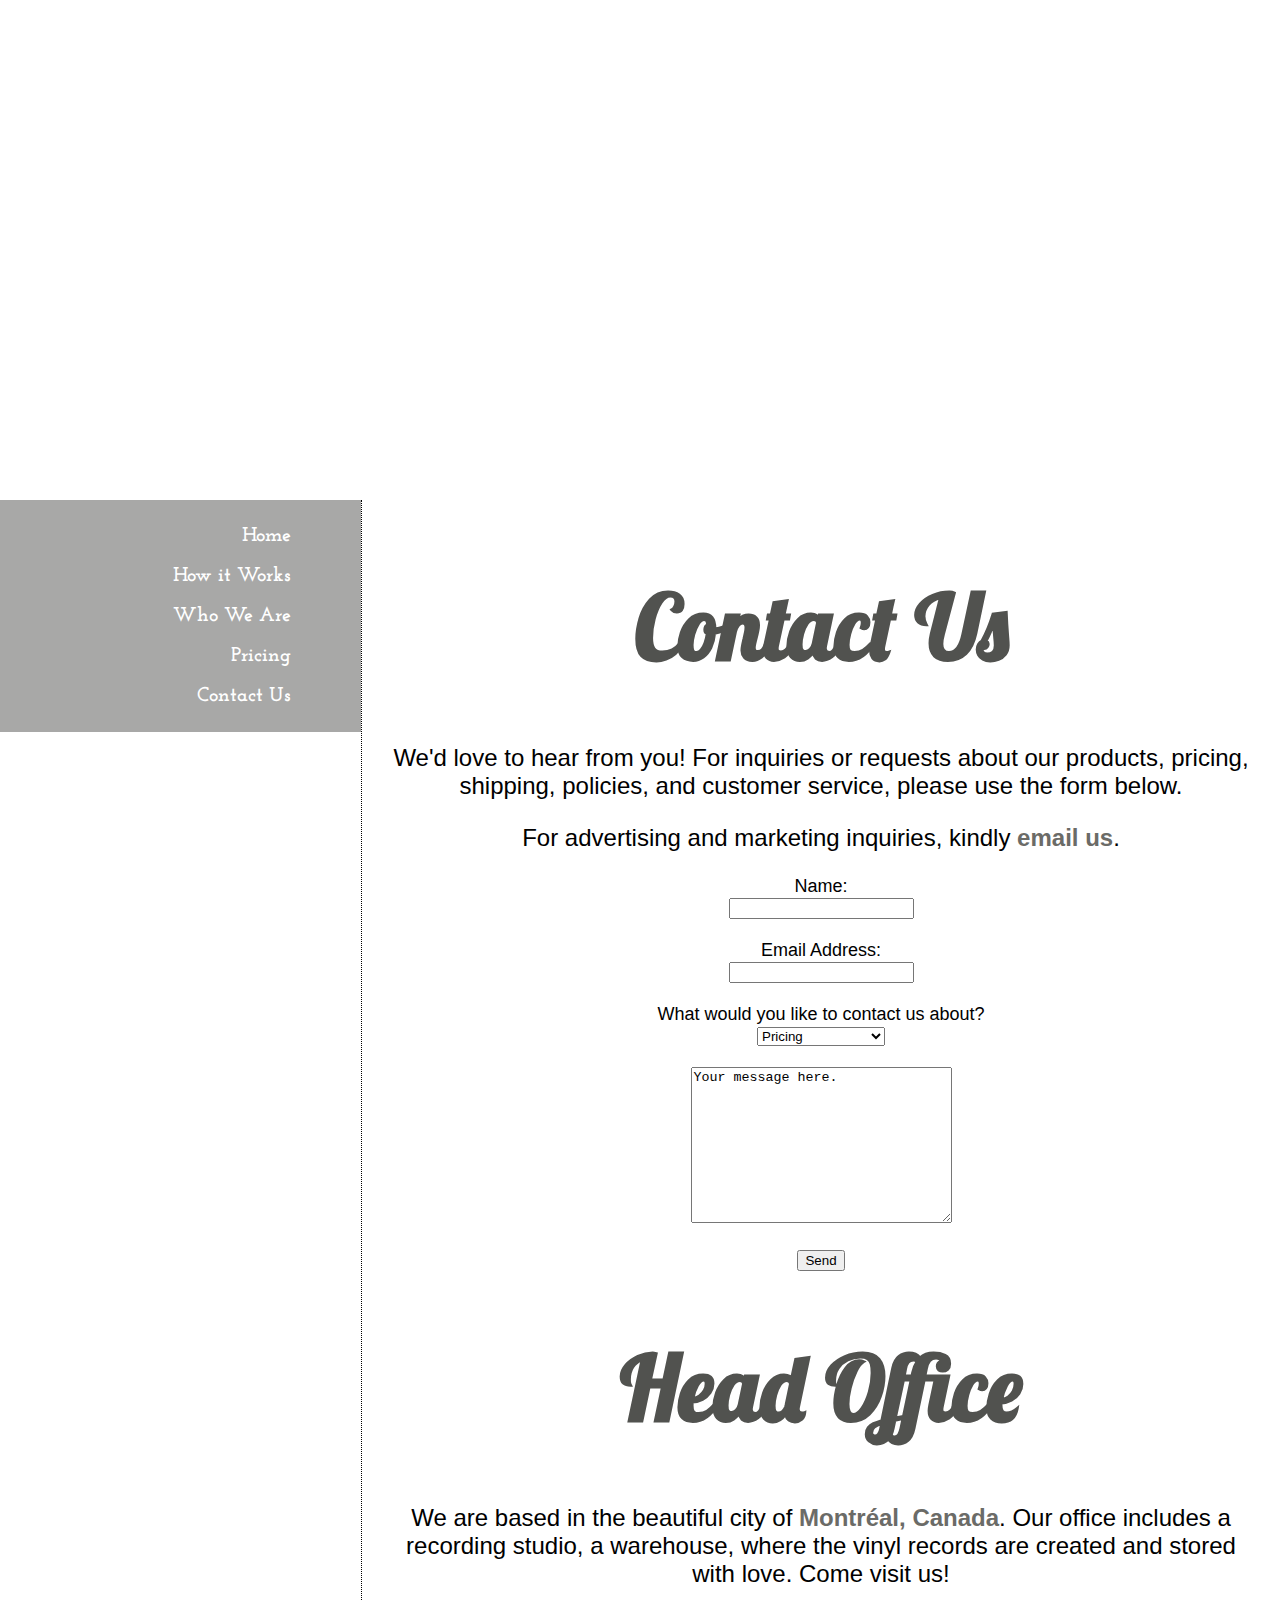
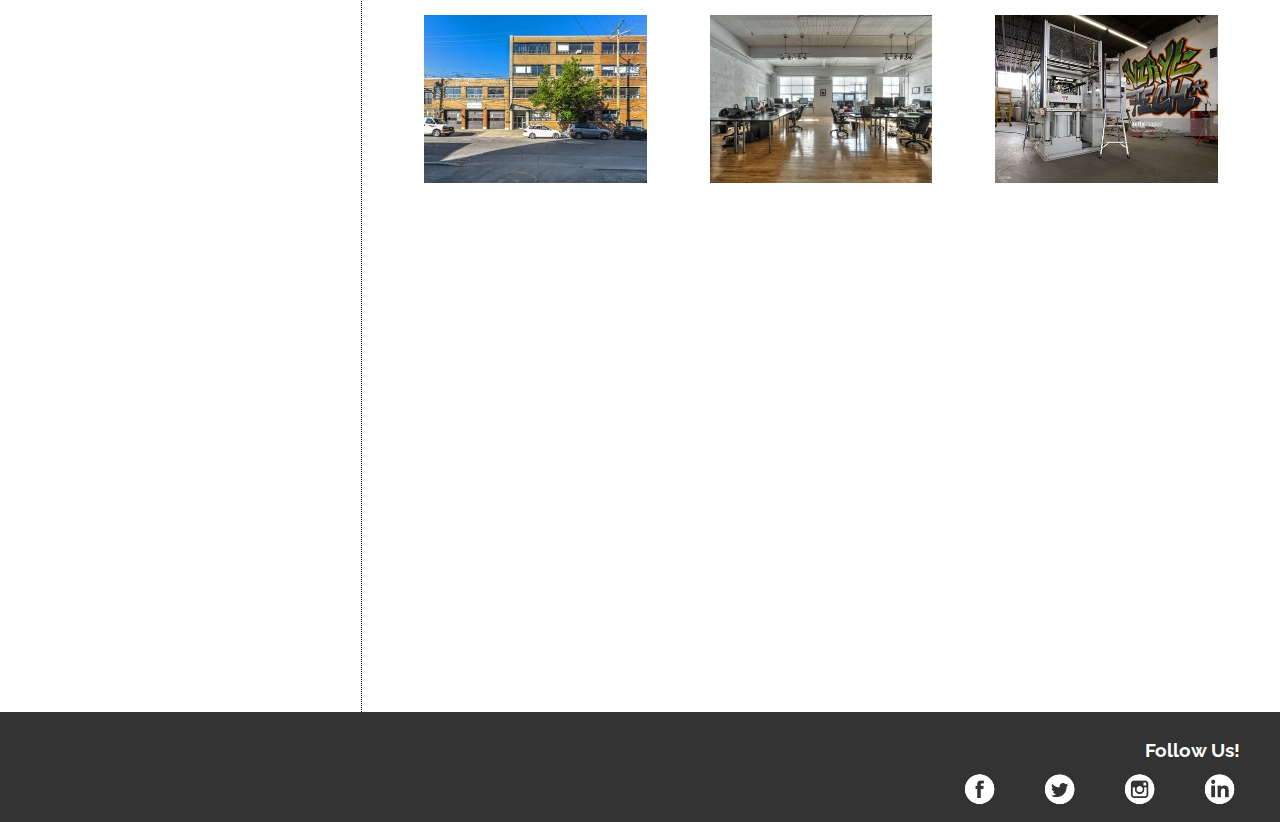
==== contact.html @ dd09158c "Vanilla Vinyl Inc. Website" ====
<!--
Project Name: Vanilla Vinyl Inc. Website
Course Name: E-Business (NUMBER)
Submitted to: Prof. Daniel Dubreil
Submitted by: Jsajm Marie Quino
Date of Submission: November 14, 2016

REQUIREMENTS:
1. 3 Images
2. 1 Image with External Link
3. 1 Text with External Link
4. 2 Background Colors (Gray and White)
5. 2 Text Colors (Gray and White)
6. 5 Font Sizes (Please see CSS)
-->

<!DOCTYPE html>
<html>
<head>
	<title>Vanilla Vinyl Inc.</title>
	<link href='http://fonts.googleapis.com/css?family=Lobster' rel='stylesheet' type='text/css'>
	<link href='http://fonts.googleapis.com/css?family=Cabin' rel='stylesheet' type='text/css'>
	<link href='http://fonts.googleapis.com/css?family=Raleway:100' rel='stylesheet' type='text/css'>
	<link href="https://fonts.googleapis.com/css?family=Josefin+Slab" rel="stylesheet">
	<link rel="stylesheet" type="text/css" href="main.css">
	
	<style>
	
	article img {
		opacity: 0.5;
		filter: alpha(opacity=50);
	}
	
	article img:hover {
		opacity: 1;
		filter: alpha(opacity=1);
	}
	</style>
</head>

<body>
	<div class="container">
	<!--Header Column-->
	<header style="background: url('header5.jpg');background-repeat:no-repeat;background-size:cover;">
	<a href="index.html"><img src="VanillaVinyl_WB.png" width="300px" height="300px" alt="Vanilla Vinyl Inc. Logo"></a>
	<h1>We're Tuned In.</h1>
	</header>
	
		<!--Sidebar Navigation-->
		<nav style="background:  rgba(81,82,79,0.5);"> <!-- First background color -->
		<ul> 
			<!-- First text color -->
			<li><a href="index.html" style="color: #fff;">Home</a></li>
			<li><a href="works.html" style="color: #fff;">How it Works</a></li>
			<li><a href="about.html" style="color: #fff;">Who We Are</a></li>
			<li><a href="pricing.html" style="color: #fff;">Pricing</a></li>
			<li><a href="contact.html" style="color: #fff;">Contact Us</a></li>
		</ul>
		</nav>
		
		<!--Main Content Column-->
		<article style="background-color: rgba(255,255,255,0.5);"> <!-- Second background color -->
			<h1 style="color: #51524f;">Contact Us</h1> <!-- Second text color -->
			<p align="center" style="font-size: 24px;">We'd love to hear from you! For inquiries or requests about our products, pricing, shipping, policies, and customer service, please use the form below.</p>
			
			<p align="center" style="font-size: 24px;">For advertising and marketing inquiries, kindly <!--1 Text with External Link--><a href="mailto:advertising@vanillavinyl.com" target="_blank">email us</a>.</p>
			
			<form action="mailto:form@vanillavinyl.com" method="post" enctype="text/plain">
				Name:<br>
				<input type="text" name="name" required><br><br>
				Email Address:<br>
				<input type="email" name="email" required><br><br>
				What would you like to contact us about?<br>
				<select name="subject_group" required>
					<option value="pricing_inquiry">Pricing</option>
					<option value="shipping_inquiry">Shipping</option>
					<option value="shipping_inquiry">Customer Service</option>
					<option value="feedback">Feedback</option>
				</select><br><br>
				<textarea name="message" rows="10" cols="30" required>Your message here.</textarea><br><br>
				<input type="submit" value="Send">
				</form>
					
		<h1 style="color: #51524f;">Head Office</h1>
		<p align="center" style="font-size: 24px;">We are based in the beautiful city of <a href="http://ville.montreal.qc.ca/pls/portal/url/page/prt_vdm_en/accueil" target="_blank">Montr&eacute;al, Canada</a><!--1 Text Link-->. 
		Our office includes a recording studio, a warehouse, where the vinyl records are created and stored with love. Come visit us!</p>
		
		<!--3 Images (Including External Links)-->
		<table align="center" width="100%">
			<tr>
				<td style="margin:5px;text-align:center;"><a href="http://www.louer.com/6560l/" target="_blank"><img src="contact_photo1.jpg" alt="Office" width="222.5px" height="167.5px" style="opacity:1;"></td>
				<td style="5px;margin:5px;text-align:center;"><a href="http://www.louer.com/6560l/" target="_blank"><img src="contact_photo2.jpg" alt="Office" width="222.5px" height="167.5px" style="opacity:1;"></td>
				<td style="margin:5px;text-align:center;"><a href="http://www.louer.com/6560l/" target="_blank"><img src="contact_photo3.png" alt="Office" width="222.5px" height="167.5px" style="opacity:1;"></td>
			</tr>
		</table>
		
		<p align="center">
		<iframe src="https://www.google.com/maps/embed?pb=!1m18!1m12!1m3!1d2795.0800732286098!2d-73.61515128460353!3d45.52859417910175!2m3!1f0!2f0!3f0!3m2!1i1024!2i768!4f13.1!3m3!1m2!1s0x4cc91973ba621687%3A0xf410189c35debe8c!2s6560+Avenue+de+l&#39;Esplanade%2C+Montr%C3%A9al%2C+QC+H2V+4L5!5e0!3m2!1sen!2sca!4v1479138563707" width="600" height="450" frameborder="0" style="border:0" allowfullscreen></iframe>
		</p>
			
		</article>
		
		<footer>
			<div class="social">
			<h3>Follow Us!</h3>
			<ul> <!-- Images with external links -->
				<li><a href="http://www.linkedin.ca" target="_blank"><img src="social_linkedin.png" style="width:40px;height:40px;" alt="LinkedIn Icon"></a></li> 
				<li><a href="http://www.instagram.com" target="_blank"><img src="social_instagram.png" style="width:40px;height:40px;" alt="Instagram Icon"></a></li>
				<li><a href="http://www.twitter.com" target="_blank"><img src="social_twitter.png" style="width:40px;height:40px;" alt="Twitter Icon"></a></li>
				<li><a href="http://www.facebook.com" target="_blank"><img src="social_fb.png" style="width:40px;height:40px;" alt="Facebook Icon"></a></li>
			</ul>
			</div>
		</footer>
		
		
</body>

</html>
---- main.css ----
html, body {
	margin: 0;
	height: 100%;
	width: 100%;
	
}

div.container {
	width: 100%;
	background-image: url('main_BG.jpg');
	background-attachment: fixed;
}

header {
	width: 100%;
	text-align: center;
	height: 500px;
	background-image: url('header1.jpg');
	color: #fff;

}

header h1 {
	font-family: 'Raleway', Helvetica, Arial, sans-serif;
	font-size: 50px;	/* First font size */
	padding-bottom: 0px;
	font-weight: bold;
}

header img {
	padding-bottom: 10px;
	padding-top: 50px;
}

nav {
	float: left;
	width: 300px;
	min-height: 100%;
	text-align: right;
	padding-left: 61px;
	display: flex;
}

nav ul {
	list-style-type: none;
	
}

nav ul a {
	font-family: 'Josefin Slab', serif;
	font-size: 20px; /* Second font size */
	font-weight: bold;
	line-height: 40px;
	text-decoration: none;
	color: #000;
	padding: 0px 30px 30px;
	
}

nav ul a:active {
	position: relative;
	bottom: 2px;
}

article {
	font-family: sans-serif;
	font-size: 18px; /* Third font size */
	border-left: 1px dotted;
	margin-left: 361px;
	padding: 10px 30px 30px;
	max-width: 100%;
}

article h1 {
	font-family: 'Lobster', Georgia, Times, serif;
	font-size: 90px; /* Fourth font size */
	text-align: center;
}

article a {
	text-decoration: none;
	font-weight: bold;
	color: #6B6B67;
}

article form {
	text-align: center;
}

footer {
	width: 100%;
	height: 90px;
	padding-top: 20px;
	background: rgba(0,0,0,0.8);
}

footer h3 { 
	font-family: 'Raleway', Helvetica, sans-serif;
	font-weight: bold;
	line-height: 0px;
	color: #fff;
	padding-right: 40px;
	text-align: right;
	/* Fifth font size */
}

footer.social ul, li{
	float: right;
	display: inline;
	padding-right: 40px;
	list-style-type: none;
}

footer.social ul img {
	margin: 0px;
	padding: 0px;
}
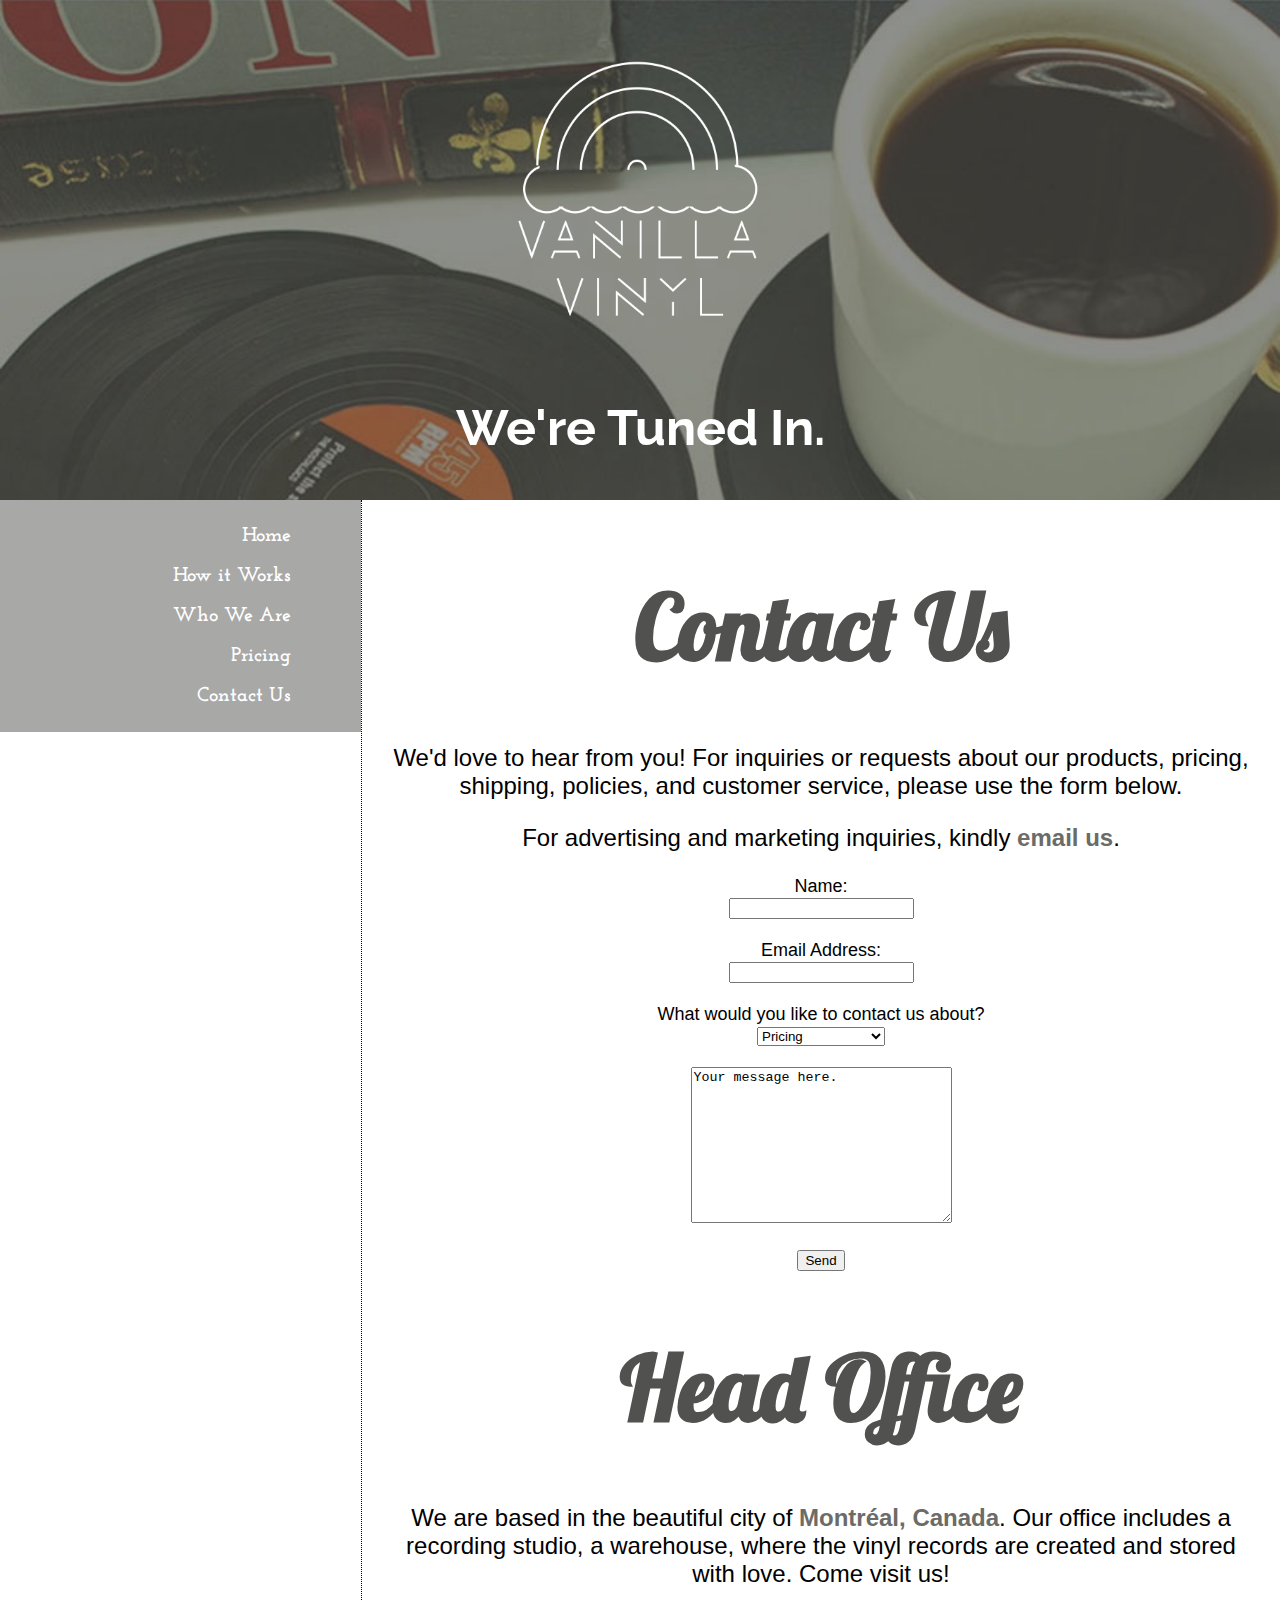
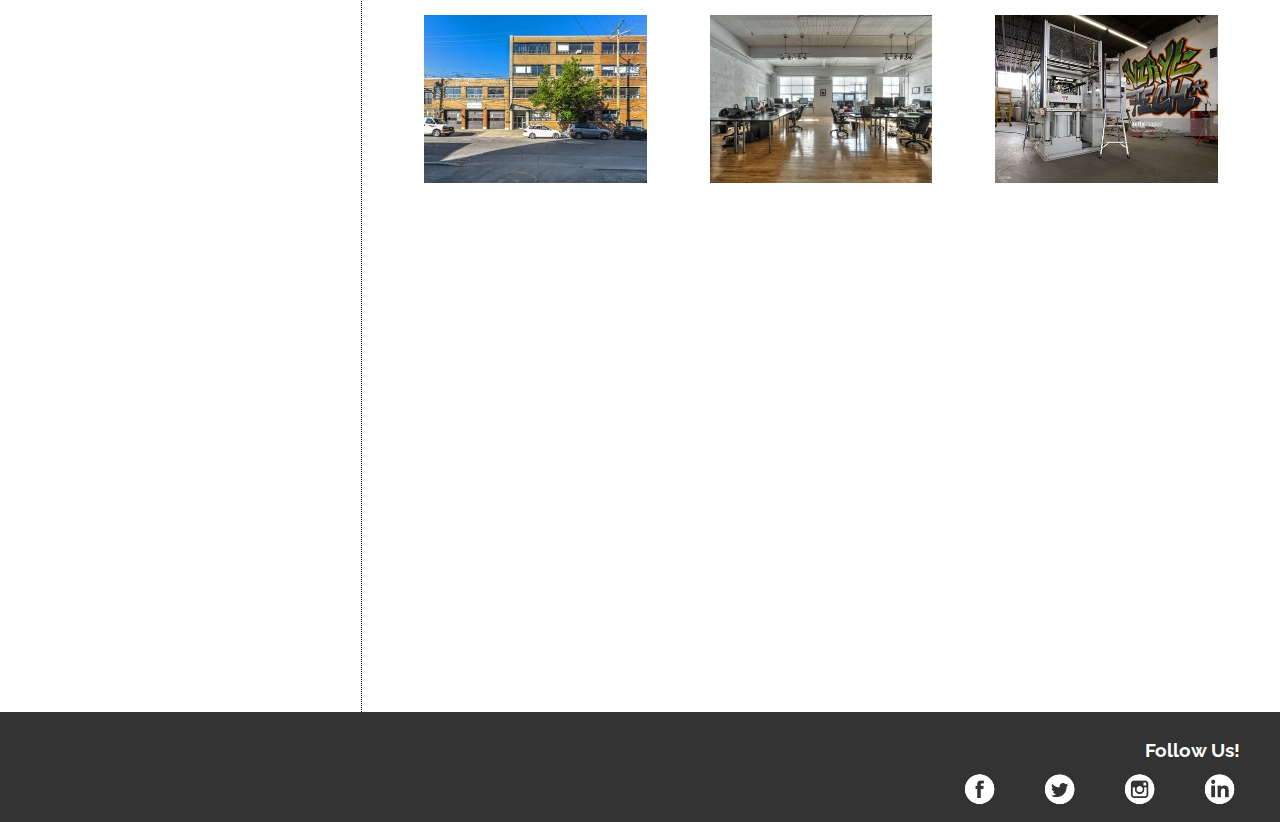
==== commit 20bc6511: "Update contact.html" ====
--- a/contact.html
+++ b/contact.html
@@ -41,7 +41,7 @@
 <body>
 	<div class="container">
 	<!--Header Column-->
-	<header style="background: url('header5.jpg');background-repeat:no-repeat;background-size:cover;">
+	<header style="background: url('Header5.jpg');background-repeat:no-repeat;background-size:cover;">
 	<a href="index.html"><img src="VanillaVinyl_WB.png" width="300px" height="300px" alt="Vanilla Vinyl Inc. Logo"></a>
 	<h1>We're Tuned In.</h1>
 	</header>
@@ -116,4 +116,4 @@
 </body>
 
 </html>
-	+	
